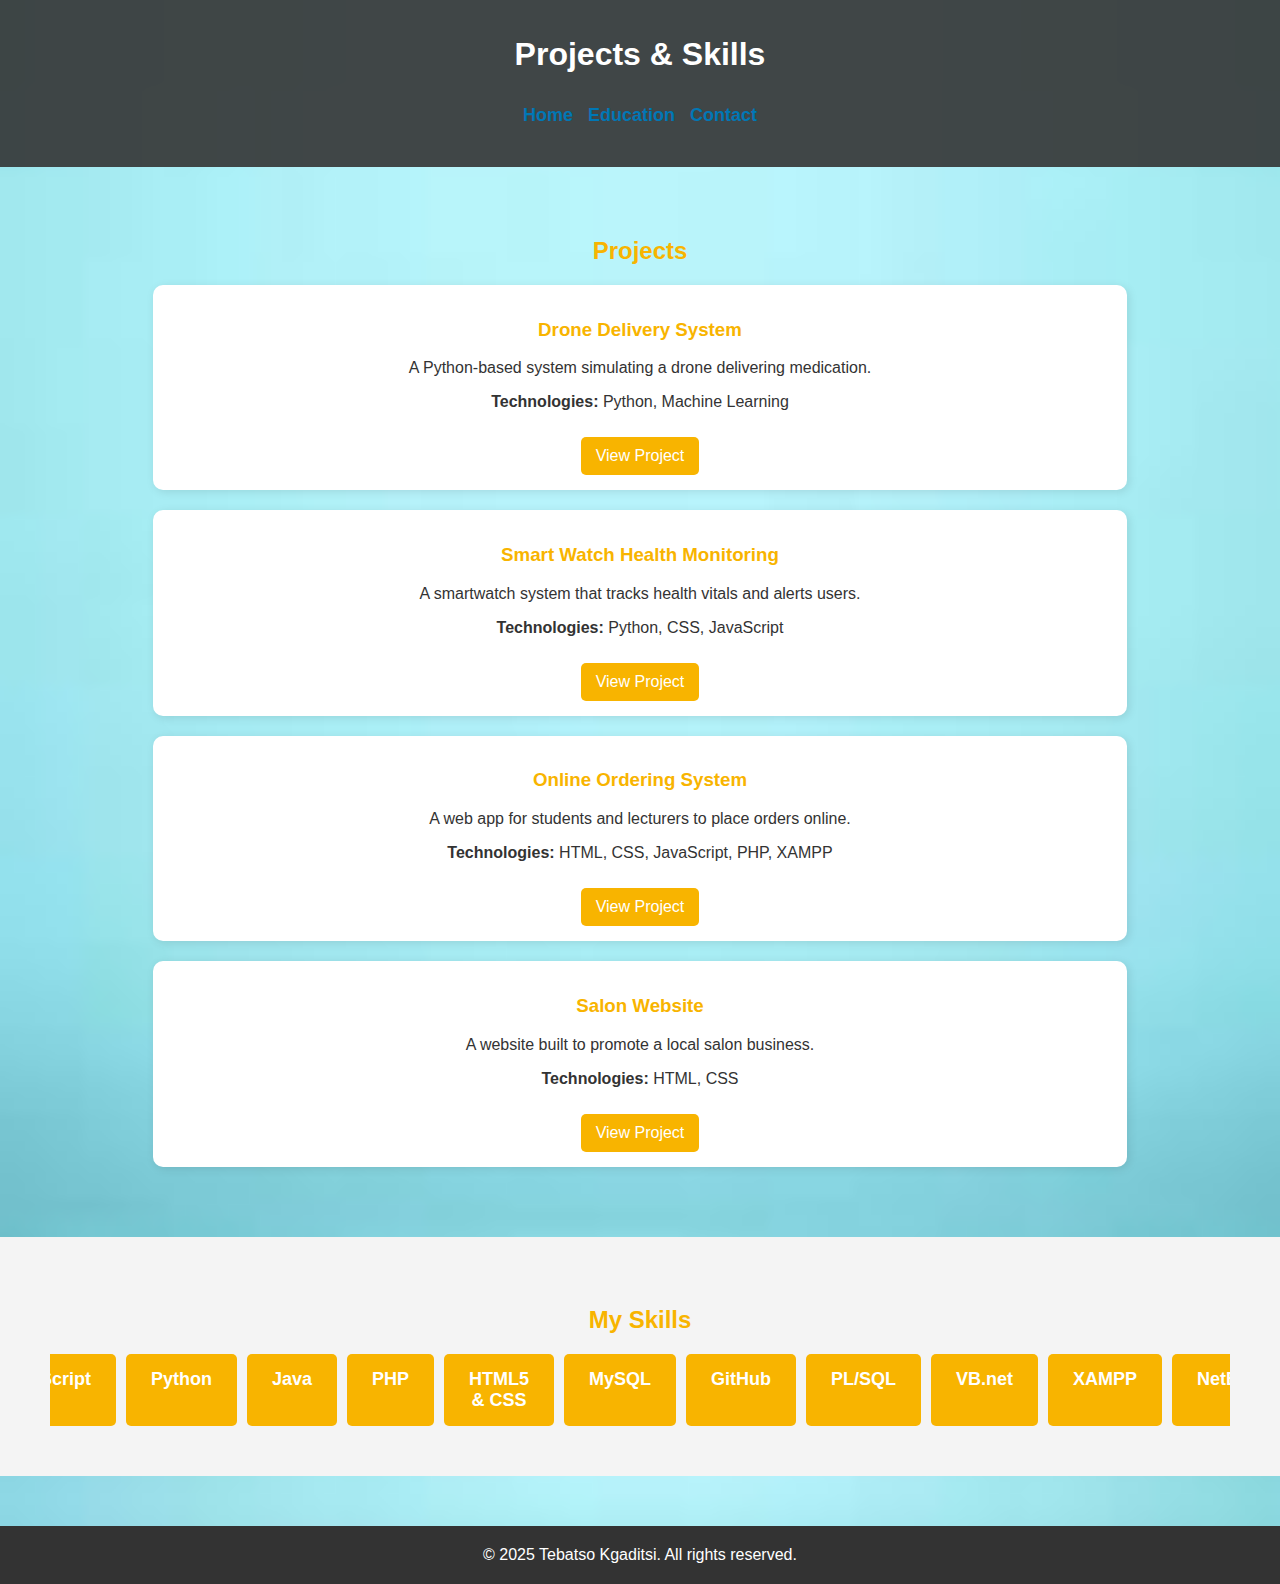
==== projects.html @ 1ca1565f "Add files via upload" ====
<!DOCTYPE html>
<html lang="en">
<head>
    <meta charset="UTF-8">
    <meta name="viewport" content="width=device-width, initial-scale=1.0">
    <title>Projects & Skills | Tebatso Kgaditsi</title>
    <link rel="stylesheet" href="styles.css">
    <script defer src="script.js"></script>
</head>
<body>

    <header>
        <h1>Projects & Skills</h1>
        <nav>
            <ul>
                <li><a href="index.html">Home</a></li>
                <li><a href="education.html">Education</a></li>
                <li><a href="contact.html">Contact</a></li>
            </ul>
        </nav>
    </header>

    <section id="projects">
        <h2>Projects</h2>

        <div class="project">
            <h3>Drone Delivery System</h3>
            <p>A Python-based system simulating a drone delivering medication.</p>
            <p><strong>Technologies:</strong> Python, Machine Learning</p>
            <a href="https://github.com/Kgaditsi/WEB/blob/main/DRONE.py" class="btn">View Project</a>
        </div>

        <div class="project">
            <h3>Smart Watch Health Monitoring</h3>
            <p>A smartwatch system that tracks health vitals and alerts users.</p>
            <p><strong>Technologies:</strong> Python, CSS, JavaScript</p>
            <a href="https://github.com/INTELLIGENCE-BUILDERS/INTELEGENCE-BUILDERS-PROJECT_2023" class="btn">View Project</a>
        </div>

        <div class="project">
            <h3>Online Ordering System</h3>
            <p>A web app for students and lecturers to place orders online.</p>
            <p><strong>Technologies:</strong> HTML, CSS, JavaScript, PHP, XAMPP</p>
            <a href="https://github.com/Kgaditsi/Website.Dream-Cafe" class="btn">View Project</a>
        </div>

        <div class="project">
            <h3>Salon Website</h3>
            <p>A website built to promote a local salon business.</p>
            <p><strong>Technologies:</strong> HTML, CSS</p>
            <a href="https://kgaditsi.github.io/Salon-website/" class="btn">View Project</a>
        </div>
    </section>

    <section id="skills">
        <h2>My Skills</h2>
        <div class="skills-slider">
            <div class="slide"><span>JavaScript</span></div>
            <div class="slide"><span>Python</span></div>
            <div class="slide"><span>Java</span></div>
            <div class="slide"><span>PHP</span></div>
            <div class="slide"><span>HTML5 & CSS</span></div>
            <div class="slide"><span>MySQL</span></div>
            <div class="slide"><span>GitHub</span></div>
            <div class="slide"><span>PL/SQL</span></div>
            <div class="slide"><span>VB.net</span></div>
            <div class="slide"><span>XAMPP</span></div>
            <div class="slide"><span>NetBeans</span></div>
        </div>
    </section>

    <footer>
        <p>&copy; 2025 Tebatso Kgaditsi. All rights reserved.</p>
    </footer>

</body>
</html>
---- styles.css ----
/* General Styling */
body {
    font-family: Arial, sans-serif;
    margin: 0;
    padding: 0;
    background: url('download\ \(1\).jpg') no-repeat center center/cover;
    color: #333;
    transition: background 0.3s, color 0.3s;
}

/* Header */
header {
    background: rgba(51, 51, 51, 0.9);
    color: white;
    padding: 15px;
    text-align: center;
}

h1 span {
    color: #f8b400;
}

/* Navigation */
nav ul {
    list-style: none;
    padding: 0;
    display: flex;
    justify-content: center;
    gap: 15px;
}

nav ul li {
    display: inline;
}

nav a, nav button {
    text-decoration: none;
    color: white;
    background: none;
    border: none;
    font-size: 18px;
    cursor: pointer;
}

/* Section Styling */
section {
    padding: 50px;
    text-align: center;
}

/* Project Card */
.project {
    background: white;
    margin: 20px auto;
    padding: 15px;
    width: 80%;
    border-radius: 10px;
    box-shadow: 2px 2px 10px rgba(0, 0, 0, 0.1);
    transition: transform 0.3s ease-in-out;
}

.project:hover {
    transform: scale(1.05);
}

/* Headings */
h2 {
    color: #f8b400;
}

/* Lists */
ul {
    list-style: none;
    padding: 0;
}

ul li {
    font-size: 18px;
    margin: 10px 0;
}

ul li a {
    color: #0077b5;
    text-decoration: none;
    font-weight: bold;
}

ul li a:hover {
    text-decoration: underline;
}

/* Dark Mode Toggle */
#dark-mode-toggle {
    background: none;
    border: none;
    font-size: 20px;
    cursor: pointer;
}

/* Dark Mode */
.dark-mode {
    background-color: #222;
    color: #ddd;
}

.dark-mode .project {
    background-color: #333;
}

/* Contact Section */
#contact {
    text-align: center;
    padding: 50px;
}

#contact h2 {
    color: #f8b400;
}

/* Social Media Icons */
.socials {
    margin-top: 15px;
    display: flex;
    justify-content: center;
    gap: 20px;
}

.socials a {
    color: #333;
    font-size: 30px;
    transition: color 0.3s ease-in-out, transform 0.3s;
}

.socials a:hover {
    color: #f8b400;
    transform: scale(1.2);
}

/* CV Download Button */
.cv-download {
    margin-top: 20px;
}

.cv-button {
    display: inline-block;
    padding: 12px 20px;
    font-size: 18px;
    font-weight: bold;
    color: white;
    background: #f8b400;
    text-decoration: none;
    border-radius: 5px;
    transition: background 0.3s ease-in-out, transform 0.3s;
}

.cv-button:hover {
    background: #333;
    transform: scale(1.1);
}

/* Projects Section */
#projects {
    padding: 50px;
    text-align: center;
}

.project {
    background: white;
    margin: 20px auto;
    padding: 15px;
    width: 80%;
    border-radius: 10px;
    box-shadow: 2px 2px 10px rgba(0, 0, 0, 0.1);
    transition: transform 0.3s ease-in-out;
}

.project:hover {
    transform: scale(1.05);
}

.project h3 {
    color: #f8b400;
}

.btn {
    display: inline-block;
    padding: 10px 15px;
    margin-top: 10px;
    color: white;
    background: #f8b400;
    text-decoration: none;
    border-radius: 5px;
    transition: background 0.3s ease-in-out;
}

.btn:hover {
    background: #333;
}

/* Skills Section */
#skills {
    padding: 50px;
    text-align: center;
    background: #f4f4f4;
}

.skills-slider {
    display: flex;
    overflow: hidden;
    width: 100%;
    justify-content: center;
    gap: 10px;
}

.slide {
    background: #f8b400;
    color: white;
    padding: 15px 25px;
    border-radius: 5px;
    font-size: 18px;
    font-weight: bold;
    animation: slide-animation 10s infinite linear;
}

@keyframes slide-animation {
    0% { transform: translateX(100%); }
    100% { transform: translateX(-100%); }
}

/* Footer */
footer {
    background: #333;
    color: white;
    text-align: center;
    padding: 15px 0;
    margin-top: 50px;
    font-size: 16px;
}

footer p {
    margin: 5px 0;
}

footer a {
    color: #f8b400;
    text-decoration: none;
    font-weight: bold;
}

footer a:hover {
    text-decoration: underline;
}

/* Responsive Styles */
@media (max-width: 768px) {
    nav ul {
        flex-direction: column;
        gap: 10px;
    }

    .project {
        width: 90%;
    }

    section {
        padding: 20px;
    }

    .skills-slider {
        flex-direction: column;
        align-items: center;
    }
}

/* Responsive for small screens like mobile */
@media (max-width: 480px) {
    body {
        background-position: center top;
    }

    header {
        padding: 10px;
    }

    h1 {
        font-size: 24px;
    }

    nav ul {
        gap: 8px;
    }

    nav a {
        font-size: 16px;
    }

    .project {
        width: 95%;
    }

    .btn {
        font-size: 16px;
        padding: 8px 12px;
    }

    footer {
        font-size: 14px;
    }
}
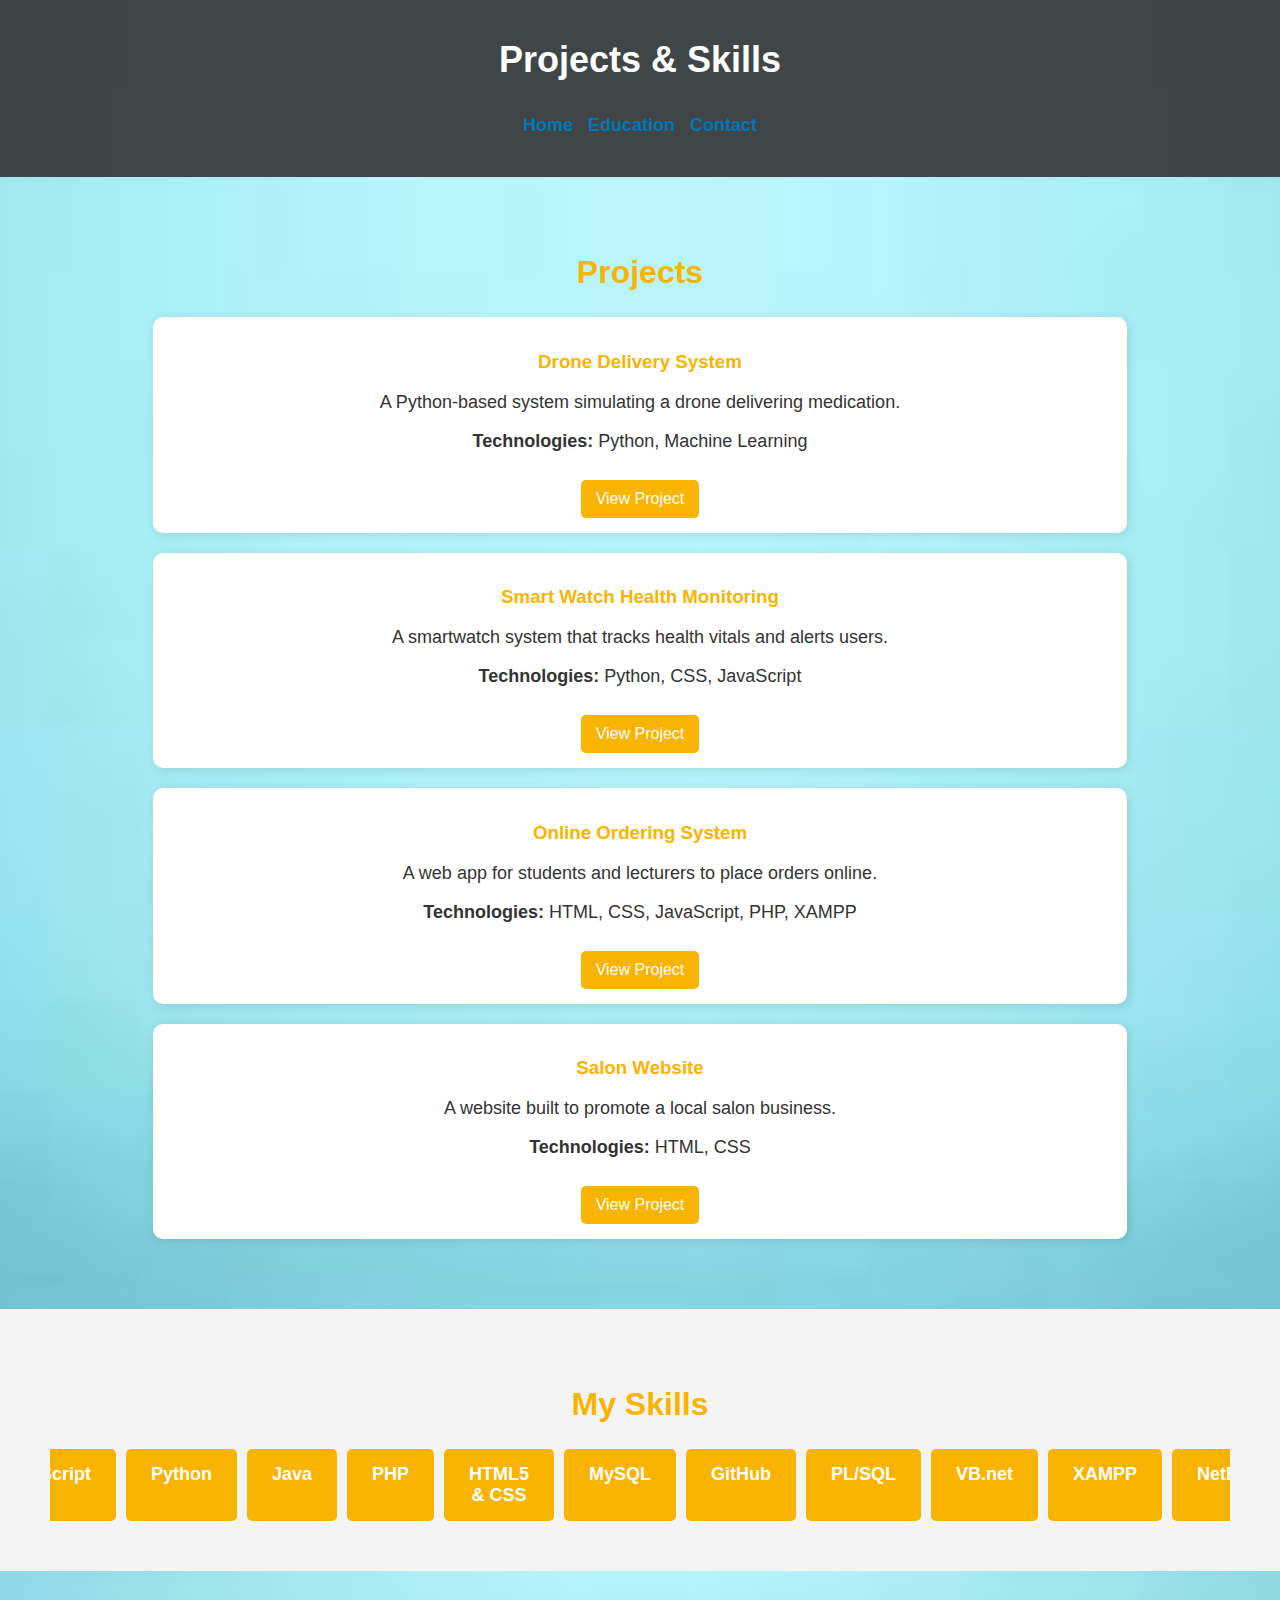
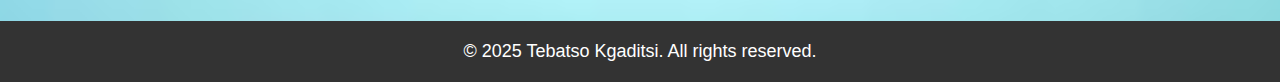
==== commit 0d1a3345: "Update projects.html" ====
--- a/projects.html
+++ b/projects.html
@@ -41,7 +41,7 @@
             <h3>Online Ordering System</h3>
             <p>A web app for students and lecturers to place orders online.</p>
             <p><strong>Technologies:</strong> HTML, CSS, JavaScript, PHP, XAMPP</p>
-            <a href="https://github.com/Kgaditsi/Website.Dream-Cafe" class="btn">View Project</a>
+            <a href="https://kgaditsi.github.io/Website.Dream-Cafe/" class="btn">View Project</a>
         </div>
 
         <div class="project">
--- a/styles.css
+++ b/styles.css
@@ -227,6 +227,38 @@
     100% { transform: translateX(-100%); }
 }
 
+.certificate-container {
+    display: flex;
+    justify-content: center;
+    gap: 20px;
+    flex-wrap: wrap;
+}
+
+.certificate {
+    text-align: center;
+    max-width: 45%;
+}
+
+.cert-img {
+    width: 100%;
+    max-width: 300px;
+    height: auto;
+    border-radius: 8px;
+    box-shadow: 2px 2px 10px rgba(0, 0, 0, 0.1);
+}
+
+/* Responsive - Stack images vertically on small screens */
+@media (max-width: 768px) {
+    .certificate-container {
+        flex-direction: column;
+        align-items: center;
+    }
+
+    .certificate {
+        max-width: 100%;
+    }
+}
+
 /* Footer */
 footer {
     background: #333;
@@ -252,58 +284,55 @@
 }
 
 /* Responsive Styles */
+
+* Mobile First */
 @media (max-width: 768px) {
+    h1 {
+        font-size: 28px;
+    }
+
     nav ul {
         flex-direction: column;
         gap: 10px;
-    }
-
-    .project {
-        width: 90%;
-    }
-
-    section {
-        padding: 20px;
-    }
-
-    .skills-slider {
-        flex-direction: column;
-        align-items: center;
-    }
-}
-
-/* Responsive for small screens like mobile */
-@media (max-width: 480px) {
-    body {
-        background-position: center top;
-    }
-
-    header {
-        padding: 10px;
-    }
-
-    h1 {
-        font-size: 24px;
-    }
-
-    nav ul {
-        gap: 8px;
+        text-align: center;
     }
 
     nav a {
         font-size: 16px;
     }
 
-    .project {
-        width: 95%;
-    }
-
-    .btn {
+    section {
+        padding: 30px;
+    }
+
+    h2 {
+        font-size: 24px;
+    }
+
+    p {
         font-size: 16px;
-        padding: 8px 12px;
-    }
-
-    footer {
-        font-size: 14px;
-    }
-}
+    }
+}
+
+/* For Larger Screens / Laptops */
+@media (min-width: 769px) {
+    h1 {
+        font-size: 36px;
+    }
+
+    nav ul {
+        flex-direction: row;
+    }
+
+    section {
+        padding: 60px;
+    }
+
+    h2 {
+        font-size: 32px;
+    }
+
+    p {
+        font-size: 18px;
+    }
+}
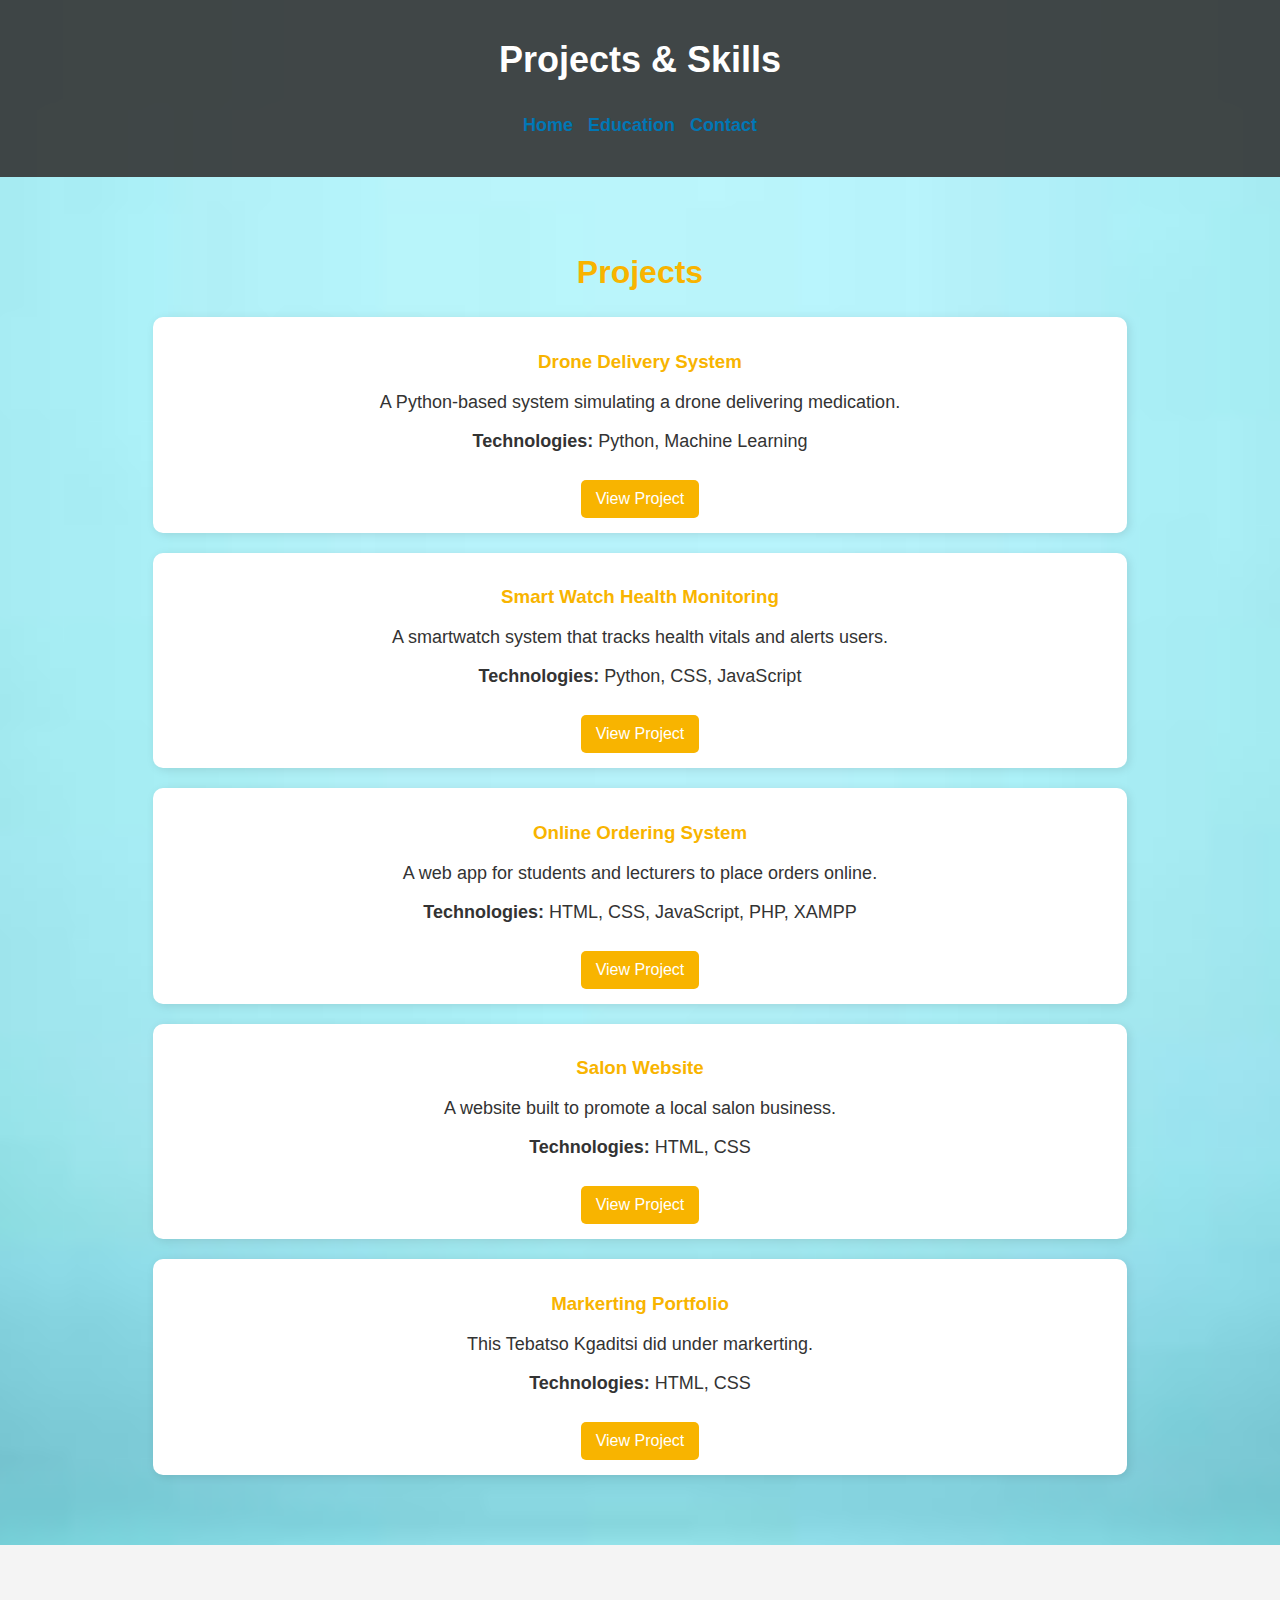
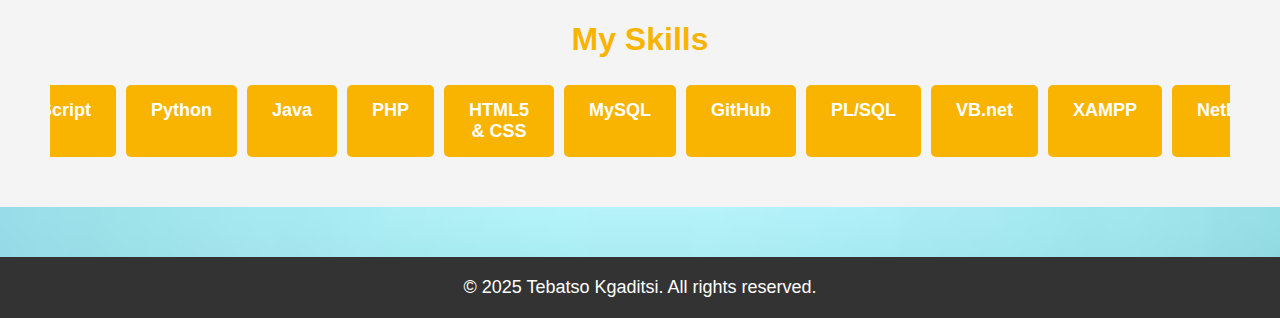
==== commit a06faf61: "Update projects.html" ====
--- a/projects.html
+++ b/projects.html
@@ -50,6 +50,13 @@
             <p><strong>Technologies:</strong> HTML, CSS</p>
             <a href="https://kgaditsi.github.io/Salon-website/" class="btn">View Project</a>
         </div>
+
+        <div class="project">
+            <h3>Markerting Portfolio</h3>
+            <p>This Tebatso Kgaditsi did under markerting.</p>
+            <p><strong>Technologies:</strong> HTML, CSS</p>
+            <a href="https://kgaditsi.github.io/portfolio/" class="btn">View Project</a>
+        </div>
     </section>
 
     <section id="skills">
